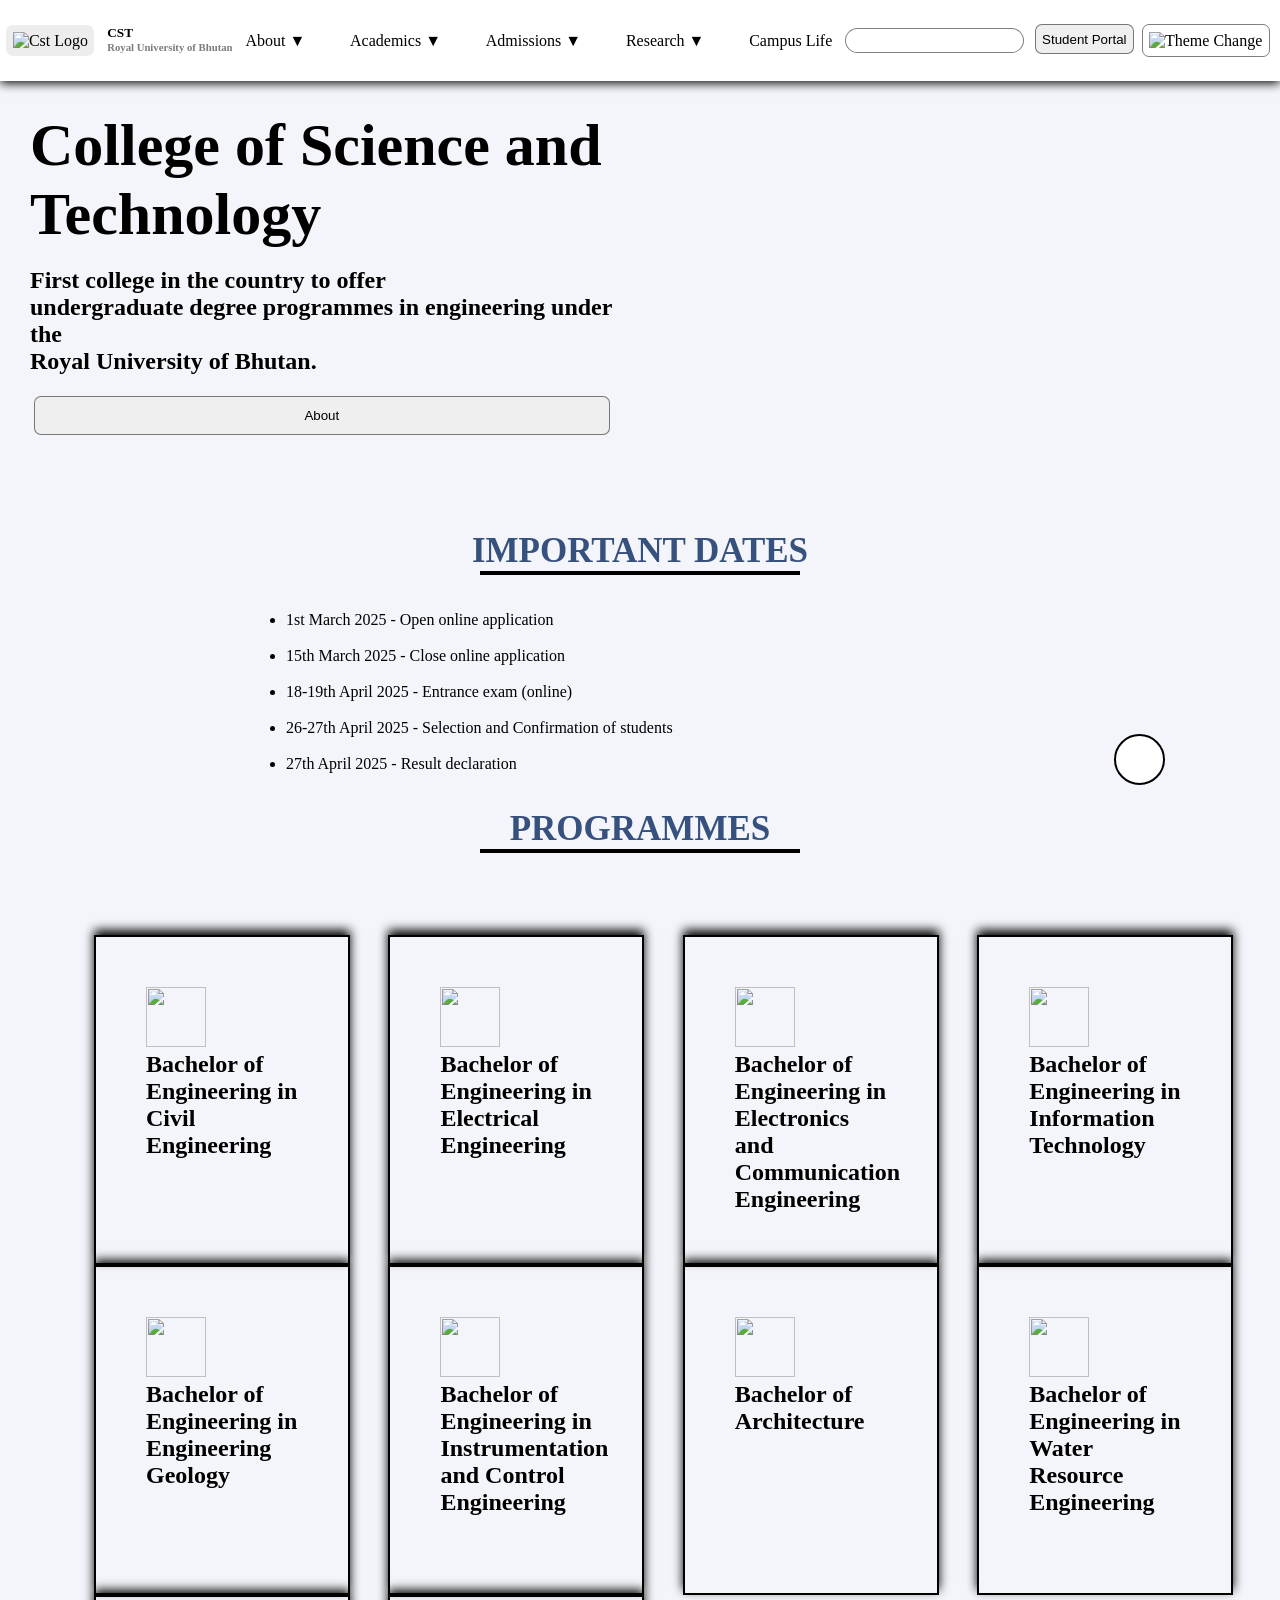
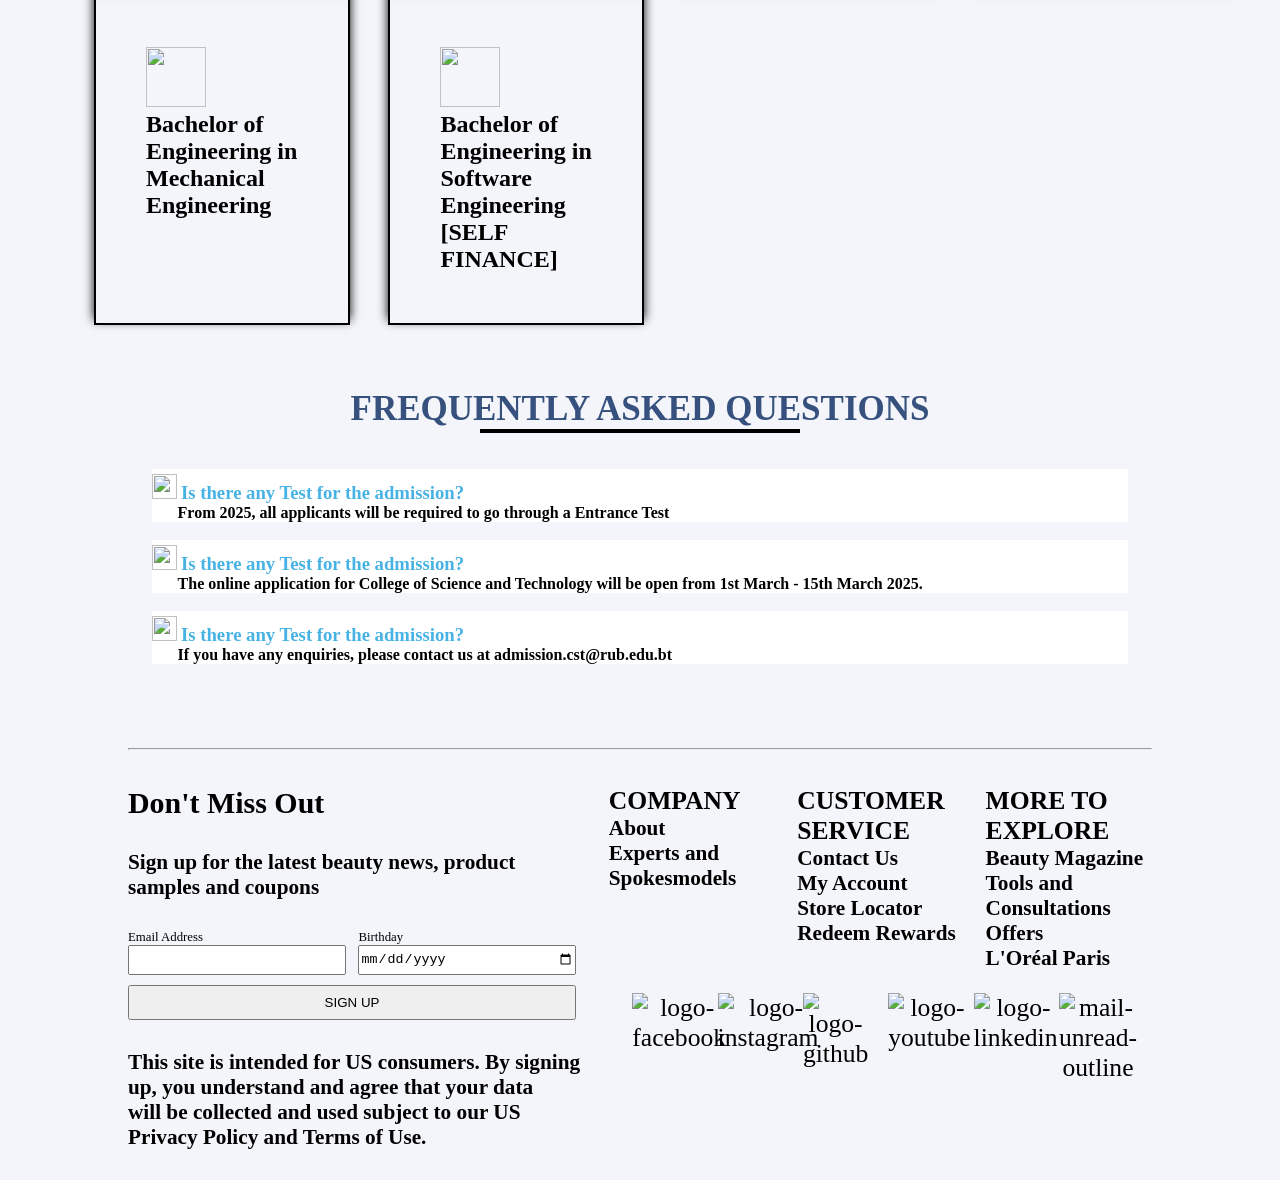
==== admission.html @ 6d9eb195 "added the admission html" ====
<!DOCTYPE html>
<html lang="en">
  <head>
    <meta charset="UTF-8" />
    <meta name="viewport" content="width=device-width, initial-scale=1.0" />
    <title>Admission</title>
    <link rel="stylesheet" href="style.css" />
    <link rel="icon" type="image/png" href="images/cstLogo-modified.png" />
  </head>
  <body style="background-color: #f3f5fa;">
    <header>
      <nav>
        <div id="logo-div">
          <a href="index.html"><img id="logo" src="Images/cstLogo-modified.png" alt="Cst Logo" /></a>
          <section>
            <h5>CST</h5>
            <h6 style="color: #7c7c7c">Royal University of Bhutan</h6>
          </section>
        </div>
        <ul class="nav-ul">
          <li id="About">
            <a href="About.html">About ▼</a>
            <div class="nav-dropdown About-drop">
              <div id="About-image">
                <h5>About CST</h5>
                <h6>
                  Learn about our history, mission, and vision for the future of
                  education in Bhutan.
                </h6>
              </div>
              <div class="About-text">
                <section>
                  <h6 style="color: black">Leadership</h6>
                  <p class="head-P">
                    Meet our dedicated Leadership team guiding the...
                  </p>
                </section>
                <section>
                  <h6 style="color: black">Campus</h6>
                  <p class="head-P">
                    Explore our beautiful campus nested in Himalayas...
                  </p>
                </section>
                <section>
                  <h6 style="color: black">Strategic Plan</h6>
                  <p class="head-P">
                    Discover our roadmap for academic excellence and...
                  </p>
                </section>
              </div>
            </div>
          </li>
          <li id="Academic">
            <a href="Academics.html">Academics ▼</a>
            <div class="nav-dropdown Academic-drop" style="padding: 1vw">
              <div>
                <section class="Academic-text">
                  <h6 style="color: black">Departments</h6>
                  <p class="head-P">
                    Explore our diverse academic departments and faculty.
                  </p>
                </section>
                <section class="Academic-text">
                  <h6 style="color: black">Academic Calendar</h6>
                  <p class="head-P">
                    View important dates and academic schedules
                  </p>
                </section>
                <section class="Academic-text">
                  <h6 style="color: black">Research Centers</h6>
                  <p class="head-P">
                    Discover our specialized research facilities and
                    initiatives.
                  </p>
                </section>
              </div>
              <div>
                <section class="Academic-text">
                  <h6 style="color: black">Programs</h6>
                  <p class="head-P">
                    Browse undergraduate and graduate degree programs.
                  </p>
                </section>
                <section class="Academic-text">
                  <h6 style="color: black">Library</h6>
                  <p class="head-P">
                    Access our extensive collection of resources and research
                    materials.
                  </p>
                </section>
                <section class="Academic-text">
                  <h6 style="color: black">International Programs</h6>
                  <p class="head-P">
                    Learn about global partnerships and exchange opportunities.
                  </p>
                </section>
              </div>
            </div>
          </li>
          <li id="Admission">
            <a href="Admission.html">Admissions ▼</a>
            <div class="nav-dropdown Admission-drop" style="padding: 1vw">
              <div>
                <section class="Academic-text">
                  <h6 style="color: black">Apply Now</h6>
                  <p class="head-P">
                    Start your application to join our academic community.
                  </p>
                </section>
                <section class="Academic-text">
                  <h6 style="color: black">Tuition & Fees</h6>
                  <p class="head-P">
                    Information about costs and payment options.
                  </p>
                </section>
                <section class="Academic-text">
                  <h6 style="color: black">International Students</h6>
                  <p class="head-P">
                    Resources for international applicants and students.
                  </p>
                </section>
              </div>
              <div>
                <section class="Academic-text">
                  <h6 style="color: black">Requirements</h6>
                  <p class="head-P">
                    Learn about admission criteria and documentation.
                  </p>
                </section>
                <section class="Academic-text">
                  <h6 style="color: black">Scholarships</h6>
                  <p class="head-P">
                    Explore financial aid opportunities and merit scholarships.
                  </p>
                </section>
                <section class="Academic-text">
                  <h6 style="color: black">Visit Campus</h6>
                  <p class="head-P">
                    Schedule a tour or attend an information session.
                  </p>
                </section>
              </div>
            </div>
          </li>
          <li id="Research">
            <a href="Research.html">Research ▼</a>
            <div class="nav-dropdown Research-drop" style="padding: 1vw">
              <div>
                <section class="Academic-text">
                  <h6 style="color: black">Research Areas</h6>
                  <p class="head-P">
                    Explore our diverse fields of research and innovation.
                  </p>
                </section>
                <section class="Academic-text">
                  <h6 style="color: black">Partnerships</h6>
                  <p class="head-P">
                    Learn about our collaborative research initiatives.
                  </p>
                </section>
                <section class="Academic-text">
                  <h6 style="color: black">Student Research</h6>
                  <p class="head-P">
                    Opportunities for students to engage in research projects
                  </p>
                </section>
              </div>
              <div>
                <section class="Academic-text">
                  <h6 style="color: black">Publications</h6>
                  <p class="head-P">
                    Browse recent publications and academic contributions.
                  </p>
                </section>
                <section class="Academic-text">
                  <h6 style="color: black">Research Facilities</h6>
                  <p class="head-P">
                    Discover our state-of-the-art laboratories and equipment.
                  </p>
                </section>
                <section class="Academic-text">
                  <h6 style="color: black">Research Ethics.</h6>
                  <p class="head-P">
                    Our commitment to ethical research practices.
                  </p>
                </section>
              </div>
            </div>
          </li>
          <li id="Campus">
            <a href="index.html#campus_life">Campus Life</a>
            <div class="nav-dropdown Campus-drop"></div>
          </li>
        </ul>
        <form action="https://www.google.com/search/" method="get">
          <input id="searchBar" type="search" name="q" />
        </form>
        <div id="nav-right">
          <a href="form.html"
          ><button class="side-button">Student Portal</button></a
        >          <details class="this side-button">
            <summary style="list-style: none">
              <img
                src="Images/sunny-outline.svg"
                alt="Theme Change"
                width="24px"
                height="20px"
              />
            </summary>
            <ul class="nav-right-ul">
              <li>fdfa</li>
              <li>fffff</li>
              <li>dddfdf</li>
            </ul>
          </details>
        </div>
      </nav>
    </header>
    <main style="margin-top: 6.3vw;">
      <div id="Admission-top">
        <div>
          <h1 style="font-size: 60px;">College of Science and Technology</h1>
          <br>
          <h2>First college in the country to offer<br> undergraduate degree programmes in engineering under the <br> Royal University of Bhutan.</h2>
          <br>
          <button class="side-button" style="width: 45vw; height: 3vw;">About</button>
        </div>
        <div id="Admission-image"></div>
      </div>
      <br><br>
      <div>
        <h1 style="font-size: 35px;text-align: center;color: #37517e;">
          IMPORTANT DATES
        </h1>
        <hr style="width: 320px; margin: 0 auto;border: 2px solid black;">
        <br>
        <br>
        <ul style="padding-left: 20vw;">
          <li>1st March 2025 - Open online application</li><br>
          <li>15th March 2025 - Close online application</li><br>
          <li>18-19th April 2025 - Entrance exam (online)</li><br>
          <li>26-27th April 2025 - Selection and Confirmation of students</li><br>
          <li>27th April 2025 - Result declaration</li>
        </ul>
      </div>
      <br><br>
      <div>
        <h1 style="font-size: 35px;text-align: center;color: #37517e;">
          PROGRAMMES
        </h1>
        <hr style="width: 320px; margin: 0 auto;border: 2px solid black;">
        <br>
        <div id="Department">
          <section>
            <img src="Images/buffer-svgrepo-com.svg" width="60px" height="60px" alt="">
            <h1>Bachelor of Engineering in Civil Engineering</h1>
          </section>
          <section>
            <img src="Images/buffer-svgrepo-com.svg" width="60px" height="60px" alt="">
            <h1>Bachelor of Engineering in Electrical Engineering</h1>
          </section>
          <section>
            <img src="Images/buffer-svgrepo-com.svg" width="60px" height="60px" alt="">
            <h1>Bachelor of Engineering in Electronics and Communication Engineering</h1>
          </section>
          <section>
            <img src="Images/buffer-svgrepo-com.svg" width="60px" height="60px" alt="">
            <h1>Bachelor of Engineering in Information Technology</h1>
          </section>
          <section>
            <img src="Images/buffer-svgrepo-com.svg" width="60px" height="60px" alt="">
            <h1>Bachelor of Engineering in Engineering Geology</h1>
          </section>
          <section>
            <img src="Images/buffer-svgrepo-com.svg" width="60px" height="60px" alt="">
            <h1>Bachelor of Engineering in Instrumentation and Control Engineering</h1>
          </section>
          <section>
            <img src="Images/buffer-svgrepo-com.svg" width="60px" height="60px" alt="">
            <h1>Bachelor of Architecture</h1>
          </section>
          <section>
            <img src="Images/buffer-svgrepo-com.svg" width="60px" height="60px" alt="">
            <h1>Bachelor of Engineering in Water Resource Engineering</h1>
          </section>
          <section>
            <img src="Images/buffer-svgrepo-com.svg" width="60px" height="60px" alt="">
            <h1>Bachelor of Engineering in Mechanical Engineering</h1>
          </section>
          <section>
            <img src="Images/buffer-svgrepo-com.svg" width="60px" height="60px" alt="">
            <h1>Bachelor of Engineering in Software Engineering [SELF FINANCE]</h1>
          </section>
        </div>
      </div>
      <div id="FAQ">
        <h1 style="font-size: 35px;text-align: center;color: #37517e;">
          FREQUENTLY ASKED QUESTIONS
        </h1>
        <hr style="width: 320px; margin: 0 auto;border: 2px solid black;">
        <br><br>
        <section style="width: 80%;margin: 0 auto;">
          <div style="background-color: white;">
            <img style="margin-top: 5px;" src="Images/question-circle-svgrepo-com.svg" width="25px" height="25px"  alt="">
            <h3 style="display: inline;color: #47b2e4;">Is there any Test for the admission?</h3>
            <h4 style="padding-left: 2vw;">From 2025, all applicants will be required to go through a Entrance Test</h4>
          </div>
          <br>
          <div style="background-color: white;">
            <img style="margin-top: 5px;"  src="Images/question-circle-svgrepo-com.svg" width="25px" height="25px"  alt="">
            <h3 style="display: inline;color: #47b2e4;">Is there any Test for the admission?</h3>
            <h4 style="padding-left: 2vw;">The online application for College of Science and Technology will be open from 1st March - 15th March 2025.</h4>
          </div>
          <br>
          <div style="background-color: white;">
            <img style="margin-top: 5px;"  src="Images/question-circle-svgrepo-com.svg" width="25px" height="25px"  alt="">
            <h3 style="display: inline;color: #47b2e4;">Is there any Test for the admission?</h3>
            <h4 style="padding-left: 2vw;">If you have any enquiries, please contact us at admission.cst@rub.edu.bt</h4>
          </div>
        </section>
      </div>
    </main>
    <footer>
        <br /><br /><br />
        <hr style="margin: 0 auto" />
        <br /><br />
  
        <!-- cta section -->
  
        <div id="cta">
          <section id="sign">
            <h3>Don't Miss Out</h3>
            <br />
            <h5>
              Sign up for the latest beauty news, product samples and coupons
            </h5>
            <br />
            <form id="footer-form" action="\journals" method="post">
              <section>
                <label for="Email">Email Address</label><br />
                <input type="email" id="Email" />
              </section>
              <section>
                <label for="birthday">Birthday</label><br />
                <input type="date" id="birthday" />
              </section>
              <input id="sub" type="submit" value="SIGN UP" />
            </form>
            <br />
            <h5>
              This site is intended for US consumers. By signing up, you
              understand and agree that your data <br />
              will be collected and used subject to our US Privacy Policy and
              Terms of Use.
            </h5>
            <br />
            <section></section>
          </section>
          <section class="other-footer">
            <h4>COMPANY</h4>
            <h5>About</h5>
            <h5>Experts and Spokesmodels</h5>
          </section>
          <section class="other-footer">
            <h4>CUSTOMER SERVICE</h4>
            <h5>Contact Us</h5>
            <h5>My Account</h5>
            <h5>Store Locator</h5>
            <h5>Redeem Rewards</h5>
          </section>
          <section class="other-footer">
            <h4>MORE TO EXPLORE</h4>
            <h5>Beauty Magazine</h5>
            <h5>Tools and Consultations</h5>
            <h5>Offers</h5>
            <h5>L'Oréal Paris</h5>
          </section>
          <section id="cta-link">
            <ul class="bottom_ul">
              <li>
                <a
                  href="https://www.facebook.com/profile.php?id=100089239116629"
                  target="_blank"
                  ><img src="Images/logo-facebook.svg" alt="logo-facebook"
                /></a>
              </li>
              <li>
                <a
                  href="https://www.instagram.com/chetan.timsina/"
                  target="_blank"
                  ><img src="Images/logo-instagram.svg" alt="logo-instagram"
                /></a>
              </li>
              <li>
                <a href="https://github.com/User01944" target="_blank"
                  ><img src="Images/logo-github.svg" alt="logo-github"
                /></a>
              </li>
              <li>
                <a href="https://www.youtube.com/@CodeInFocus" target="_blank"
                  ><img src="Images/logo-youtube (1).svg" alt="logo-youtube"
                /></a>
              </li>
              <li>
                <a href="https://www.linkedin.com/" target="_blank"
                  ><img src="Images/logo-linkedin.svg" alt="logo-linkedin"
                /></a>
              </li>
              <li>
                <a href="mailto: chetantimsina01944@gmail.com"
                  ><img
                    src="Images/mail-unread-outline.svg"
                    alt="mail-unread-outline"
                /></a>
              </li>
            </ul>
          </section>
        </div>
      </footer>
      <a style="color: black" href="#logo">
        <div id="up">
          <img
            src="Images/chevron-up-outline.svg"
            alt=""
            width="60%"
            style="padding-top: 8px"
          /></div
      ></a>
      <script
        src="https://cdn.jsdelivr.net/npm/bootstrap@5.3.3/dist/js/bootstrap.bundle.min.js"
        integrity="sha384-YvpcrYf0tY3lHB60NNkmXc5s9fDVZLESaAA55NDzOxhy9GkcIdslK1eN7N6jIeHz"
        crossorigin="anonymous"
      ></script>
      <script
        type="module"
        src="https://unpkg.com/ionicons@7.1.0/dist/ionicons/ionicons.esm.js"
      ></script>
      <script
        nomodule
        src="https://unpkg.com/ionicons@7.1.0/dist/ionicons/ionicons.js"
      ></script>
    </body>
  </html>  
  </body>
</html>
---- style.css ----
/* ------------------------------------ Global Styles ------------------------------------ */
* {
  margin: 0;
  padding: 0;
  box-sizing: border-box;
}
html,
body {
  width: 100%;
  height: 100%;
}
nav {
  display: flex;
  justify-content: space-evenly;
  align-items: center;
  padding: vw;
  position: fixed;
  top: 0px;
  width: 100%;
  z-index: 2;
  background-color: #fff;
  box-shadow: 0 2px 10px black;
}
a {
  text-decoration: none;
  color: black;
  font-weight: 500;
}
main {
  padding: 30px;
}
/* ----------------------------------- Component Styles ----------------------------------- */
/* ---------header --------- */
#logo-div {
  display: flex;
}
#logo {
  width: 4vw;
  height: 4vw;
  padding: 0.5vw;
  background-color: #ededed;
  border-radius: 7px;
  margin-right: 1vw;
}
.nav-ul {
  display: flex;
  gap: 2.5vw;
  list-style: none;
  margin-top: 2vw;
}
.nav-ul li {
  padding: 0.5vw;
  font-size: 1em;
  border-bottom: 25px solid white;
}
.nav-ul li:hover {
  border-radius: 7px;
  background-color: #ededed;
}
#searchBar {
  padding: 0.3vw;
  padding-left: 0.8vw;
  width: 14vw;
  border-radius: 4vw;
  border: 1px solid rgba(0, 0, 0, 0.5);
}
.side-button {
  padding: 0.5vw;
  margin: 0.3vw;
  border-radius: 7px;
  border: 1px solid rgba(0, 0, 0, 0.5);
  position: relative;
}
.nav-dropdown {
  width: 32vw;
  background-color: white;
  position: fixed;
  top: 6.5vw;
  left: 25vw;
  height: 23vw;
  color: white;
  display: flex;
  border-radius: 8px;
  box-shadow: 0 0 10px black;
}
#nav-right {
  display: flex;
}
.nav-right-ul {
  position: absolute;
  list-style: none;
  position: absolute;
  top: 2.5rem;
  left: -2.6rem;
  background-color: #b4b1b1;
  text-align: left;
}
#About-image {
  background-image: url(Images/about-me.jpeg);
  background-size: cover;
  background-repeat: no-repeat;
  height: 21vw;
  width: 25vw;
  margin: 1vw;
  border-radius: 6px;
  display: flex;
  flex-direction: column;
  justify-content: flex-end;
  padding: 0.8vw;
  box-shadow: inset 1px -100px 10px black, inset 1px 3px 5px black;
}
.About-text {
  padding: 0.8vw 1vw;
}
.Academic-text {
  padding: 0px 1vw;
}
.head-P {
  color: #7c7c7c;
  font-size: 0.9em;
}
.About-drop,
.Academic-drop,
.Admission-drop,
.Research-drop,
.Campus-drop {
  transition: 0.3s ease-out;
  opacity: 0;
  z-index: 0;
}
.Campus-drop {
  z-index: 1;
  top: 7vw;
}
#About:hover .About-drop {
  cursor: pointer;
  opacity: 1;
  z-index: 2;
}
#Academic:hover .Academic-drop {
  cursor: pointer;
  opacity: 1;
  z-index: 2;
}
#Admission:hover .Admission-drop {
  cursor: pointer;
  opacity: 1;
  z-index: 2;
}
#Research:hover .Research-drop {
  cursor: pointer;
  opacity: 1;
  z-index: 2;
}
.Campus-drop:hover {
  cursor: pointer;
}

/* ------------------ Header Second ------------------ */
#carouselExampleIndicators {
  position: relative;
  margin-top: 6.3vw;
}

#Hover-element {
  position: absolute;
  top: 7vw;
  color: white;
  left: 10vw;
  background-color: rgba(0, 0, 0, 0.5);
  padding: 1vw;
  border-radius: 0.5em;
}
#hover-button {
  padding: 0.5vw;
  width: 16vw;
  background-color: #1f1f1f;
  border-radius: 5px;
  color: white;
}
.leftright {
  background-color: black;
  box-shadow: 0 0 10px black;
  border-radius: 50%;
  padding: 0.3vw;
}
.stats-icon {
  width: 4vw;
  height: 4vw;
  border-radius: 50%;
  background-color: #b4b1b1;
  padding: 0.5vw;
  border: 2px solid black;
  box-shadow: 4px 4px 3px black;
}
.stats {
  display: flex;
  justify-content: space-around;
  margin-top: 6vw;
}
.stats-inner-section {
  display: flex;
  flex-direction: column;
  align-items: center;
  gap: 1vw;
  justify-content: center;
  width: 17vw;
  height: 17vw;
  border-top-right-radius: 5vw;
  border-bottom-left-radius: 5vw;
  border: 2px solid black;
  transform: skew(-10deg);
  animation: appear linear;
  animation-timeline: view();
  animation-range: entry 0% cover 40%;
}
.stats-inner-section:hover {
  box-shadow: 0 0 10px black;
  scale: 1.1;
}
.container {
  display: flex;
  margin: 0;
  gap: 1vw;
  margin-left: 10px;
}
.container > section {
  border: 2px solid rgba(0, 0, 0, 0.486);
  border-radius: 5px;
}
.container-text {
  padding: 1.5vw;
}
.container-button {
  width: 90%;
  border: 2px solid rgba(0, 0, 0, 0.486);
  height: 3vw;
  border-radius: 5px;
}
#container-1 {
  background-image: url(Images/container_image1.jpeg);
  background-size: cover;
  background-repeat: no-repeat;
  height: 150px;
  width: 290px;
}
#container-2 {
  background-image: url(Images/container_image2.jpeg);
  background-size: cover;
  background-repeat: no-repeat;
  height: 150px;
  width: 290px;
}
#container-3 {
  background-image: url(Images/container_image3.jpeg);
  background-size: cover;
  background-repeat: no-repeat;
  height: 150px;
  width: 290px;
}
#container-4 {
  background-image: url(Images/container_image4.jpeg);
  background-size: cover;
  background-repeat: no-repeat;
  height: 150px;
  width: 290px;
}
#container-5 {
  background-image: url(Images/r1.jpeg);
  background-size: cover;
  background-repeat: no-repeat;
  height: 200px;
  width: 350px;
}
#container-6 {
  background-image: url(Images/r2.jpeg);
  background-size: cover;
  background-repeat: no-repeat;
  height: 200px;
  width: 370px;
}
#container-7 {
  background-image: url(Images/r3.jpg);
  background-size: cover;
  background-repeat: no-repeat;
  height: 200px;
  width: 370px;
}
#research-image {
  background-image: url(Images/research.jpeg);
  background-size: cover;
  background-repeat: no-repeat;
  width: 90%;
  border-radius: 0.5vw;
  box-shadow: 0 0 4px black;
}
#research-container {
  display: flex;
}
#research-stat-area {
  display: flex;
  gap: 2.5vw;
  text-align: center;
}
.research-stats {
  padding: 0.8vw 2vw;
  box-shadow: 0 0 1px black;
  border-radius: 0.5vw;
}
#research-button {
  background-color: #1f1f1f;
  padding: 0.8vw;
  color: white;
  border-radius: 4px;
}
#comment-logo {
  width: 4vw;
  height: 4vw;
  background-color: #ededed;
  border-radius: 50%;
  margin-right: 1vw;
}
.comment-container {
  display: flex;
  justify-content: space-around;
  gap: 5vw;
  padding: 5vw;
}
.comment-container > section {
  border: 2px solid black;
  padding: 3vw;
}
#logo-comment {
  display: flex;
  padding: 1vw;
  /* background-color: #b4b1b1; */
}
#image-display {
  width: 85vw;
  height: 35vw;
  display: grid;
  grid-template-columns: repeat(3, 1fr);
  grid-template-rows: repeat(2, 1fr);
  grid-template-areas: "item1   item3   item4" "item2   item3   item5";
  gap: 1vw;
  margin-left: 60px;
}
#mainImage1 {
  background-image: url(Images/n1.png);
  background-size: cover;
  background-repeat: no-repeat;
  border-radius: 3px;
  box-shadow: 0 0 10px black;
  border: 2px solid black;
  grid-area: item1;
  animation: appear linear;
  animation-timeline: view();
  animation-range: entry 0;
}
#mainImage2 {
  background-image: url(Images/n3.jpg);
  background-size: cover;
  background-repeat: no-repeat;
  border-radius: 3px;
  box-shadow: 0 0 10px black;
  border: 2px solid black;
  grid-area: item2;
  animation: appear linear;
  animation-timeline: view();
  animation-range: entry 0;
}

#mainImage3 {
  background-image: url(Images/n2.png);
  background-size: cover;
  background-repeat: no-repeat;
  border-radius: 3px;
  box-shadow: 0 0 10px black;
  border: 2px solid black;
  background-position: center;
  grid-area: item3;
  animation: appear linear;
  animation-timeline: view();
  animation-range: entry 0;
}
#mainImage4 {
  background-image: url(Images/n4.jpg);
  background-size: cover;
  background-repeat: no-repeat;
  border-radius: 3px;
  box-shadow: 0 0 10px black;
  border: 2px solid black;
  grid-area: item4;
  animation: appear linear;
  animation-timeline: view();
  animation-range: entry 0;
}
#mainImage5 {
  background-image: url(Images/n5.jpg);
  background-size: cover;
  background-repeat: no-repeat;
  border-radius: 3px;
  box-shadow: 0 0 10px black;
  border: 2px solid black;
  grid-area: item5;
  animation: appear linear;
  animation-timeline: view();
  animation-range: entry 0;
}
footer {
  width: 80%;
  margin: 0 auto;
}
#cta {
  display: grid;
  width: 80vw;
  grid-template-columns: repeat(4, 1fr);
  grid-template-rows: repeat(2, 1fr);
  gap: 20px;
  font-size: 2vw;
}
#footer-form {
  display: grid;
  grid-template-rows: repeat(2, 1fr);
  grid-template-columns: repeat(2, 1fr);
  font-size: 0.5em;
}
#sub {
  grid-column: 1/3;
  height: 35px;
  width: 35vw;
  margin-top: 10px;
  color: black;
}
#birthday {
  grid-column: 2/3;
  color: black;
  width: 17vw;
  height: 30px;
}
#Email {
  grid-column: 1/2;
  color: black;
  width: 17vw;
  height: 30px;
}
#sign {
  width: 36vw;
  grid-column: 1/3;
  grid-row: 1/3;
}
#up {
  width: 4vw;
  height: 4vw;
  border: 2px solid black;
  border-radius: 50px;
  background-color: white;
  position: fixed;
  bottom: 9vw;
  right: 9vw;
  text-align: center;
}
.other-footer {
  width: 13vw;
  grid-row: 1/2;
}
#cta-link {
  text-align: center;
  width: 40vw;
  grid-row: 2/3;
  grid-column: 3/6;
}
.bottom_ul {
  display: flex;
  justify-content: space-around;
  list-style: none;
}
.bottom_ul li {
  width: 3vw;
}
/* --------------------------admission */
#Admission-top {
  display: flex;
}
#Admission-image {
  width: 100%;
  height: 30vw;
  background-image: url(Images/admissionImage.jpg);
  position: relative;
  animation: moveUpDown 1s ease-in-out 0s infinite alternate;
}
@keyframes moveUpDown {
  from {
    top: 0px;
  }
  to {
    top: 20px;
  }
}
#Department {
  display: grid;
  grid-template-columns: repeat(4, 1fr);
  grid-template-rows: repeat(3, 1fr);
  width: 100%;
  padding: 5vw;
  column-gap: 3vw;
}
#Department > section {
  border: 2px solid black;
  padding: 50px;
  box-shadow: 0 -5px 10px black;
  transition: all 1s none 0s;
  width: 20vw;
  animation: appear linear;
  animation-timeline: view();
  animation-range: entry 0;
}
#Department > section:hover {
  transform: translate(0, -10px);
  color: #47b2e4;
}
#FAQ {
  animation: appear linear;
  animation-timeline: view();
  animation-range: entry 0;
}
@keyframes appear {
  from {
    opacity: 0;
    scale: 0.5;
  }
  to {
    opacity: 1;
    scale: 1;
  }
}
/* ------------------------------About */
/* From Uiverse.io by vamsidevendrakumar */
.card {
  width: 600px;
  height: 400px;
  perspective: 5000px;
}

.card-inner {
  width: 100%;
  height: 100%;
  position: relative;
  transform-style: preserve-3d;
  transition: transform 0.999s;
}
.card-image {
  width: 100%;
  height: 100%;
  background-image: url(Images/cst_campus.jpg);
  background-size: cover;
  background-repeat: no-repeat;
  border: 2px solid white;
}

.card:hover .card-inner {
  transform: rotateY(180deg);
}

.card-front,
.card-back {
  position: absolute;
  width: 100%;
  height: 100%;
  backface-visibility: hidden;
}

.card-front {
  background-color: #6a2c70;
  color: #fff;
  display: flex;
  align-items: center;
  border: 10px solid rgb(0, 0, 0);
  border-radius: 10px;
  justify-content: center;
  font-size: 24px;
  transform: rotateY(0deg);
}

.card-back {
  background-color: rgba(0, 0, 0, 0.521);
  color: #fff;
  display: flex;
  align-items: center;
  border: 10px solid black;
  padding: 30px;
  border-radius: 10px;
  justify-content: center;
  font-size: 24px;
  transform: rotateY(180deg);
}
#about-container {
  display: flex;
  justify-content: center;
}
/* From Uiverse.io by RodolpheANDRIEUX */
.cube-container {
  width: 200px;
  height: 200px;
  perspective: 800px;
  margin: 50px auto;
  transition: 0.8s ease-out;
}

.cube-container:hover {
  transform: scale(2);
}

.cube {
  position: relative;
  width: 100%;
  height: 100%;
  transform-style: preserve-3d;
  animation: rotate 8s infinite linear;
}

.face {
  --french: linear-gradient(
      to right,
      #0000ff,
      #ffffff,
      #ffffff,
      #ffffff,
      #ff0000
    )
    1;
  position: absolute;
  width: 200px;
  height: 200px;
  color: white;
  font-size: 18px;
  text-align: center;
  line-height: 200px;
  background: #000000cc;
  border: 2px solid;
  border-image: var(--french);
}

.front {
  transform: translateZ(100px);
  background-image: url(Images/n1.png);
  background-size: cover;
  background-repeat: no-repeat;
  background-position: center;
}

.back {
  transform: rotateY(180deg) translateZ(100px);
  background-image: url(Images/n2.png);
  background-size: cover;
  background-repeat: no-repeat;
  background-position: center;
}

.right {
  transform: rotateY(90deg) translateZ(100px);
  background-image: url(Images/n3.jpg);
  background-size: cover;
  background-repeat: no-repeat;
  background-position: center;
}

.left {
  transform: rotateY(-90deg) translateZ(100px);
  background-image: url(Images/n4.jpg);
  background-size: cover;
  background-repeat: no-repeat;
  background-position: center;
}

.top {
  transform: rotateX(90deg) translateZ(100px);
  background-image: url(Images/n5.jpg);
  background-size: cover;
  background-repeat: no-repeat;
  background-position: center;
}

.bottom {
  transform: rotateX(-90deg) translateZ(100px);
  background-image: url(Images/r3.jpg);
  background-size: cover;
  background-repeat: no-repeat;
  background-position: center;
}

@keyframes rotate {
  0% {
    transform: rotateX(0) rotateY(0) rotateZ(0);
  }

  100% {
    transform: rotateX(360deg) rotateY(360deg) rotateZ(360deg);
  }
}
#video {
  display: flex;
  justify-content: space-around;
  align-items: center;
  gap: 2em;
  margin-left: 7vw;
}
/* -------------------------------------------- */
.Vm {
  background-image: url(Images/vm.jpeg);
  background-size: contain;
  width: 30vw;
  height: 18vw;
}

/* ------------------------------------------- */
.video-container {
  position: relative;
  width: 100%;
  height: 100vh;
  overflow: hidden;
}
.video-container iframe {
  position: absolute;
  top: 0;
  left: 0;
  width: 100%;
  height: 100%;
  pointer-events: none;
}
table {
  width: 90%;
  border-collapse: collapse;
  margin: 0 auto;
}
th,
td {
  border: 1px solid black;
  padding: 10px;
  text-align: left;
}
th {
  background-color: #f2f2f2;
}
.hits {
  background-color: blue;
  color: white;
  padding: 5px 6px;
  border-radius: 5px;
  font-weight: bold;
}
td a {
  color: #0000ff;
}
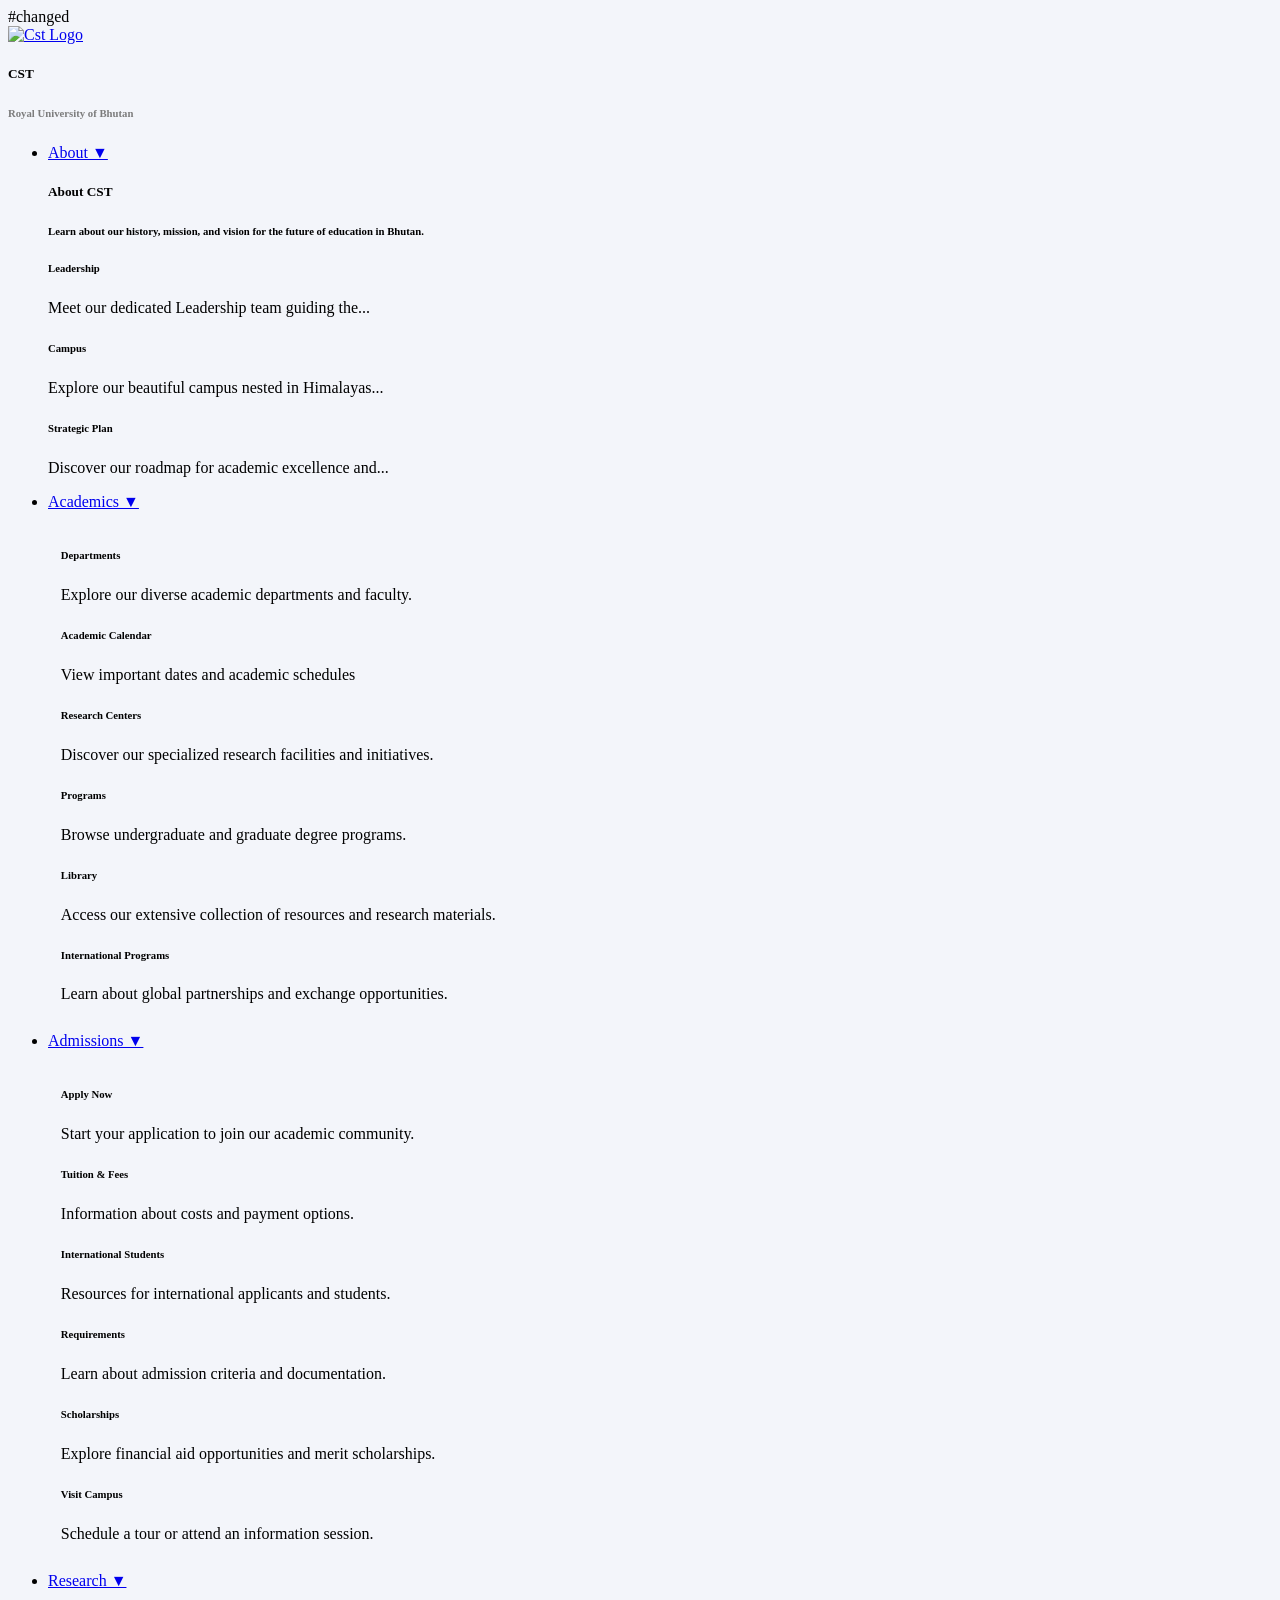
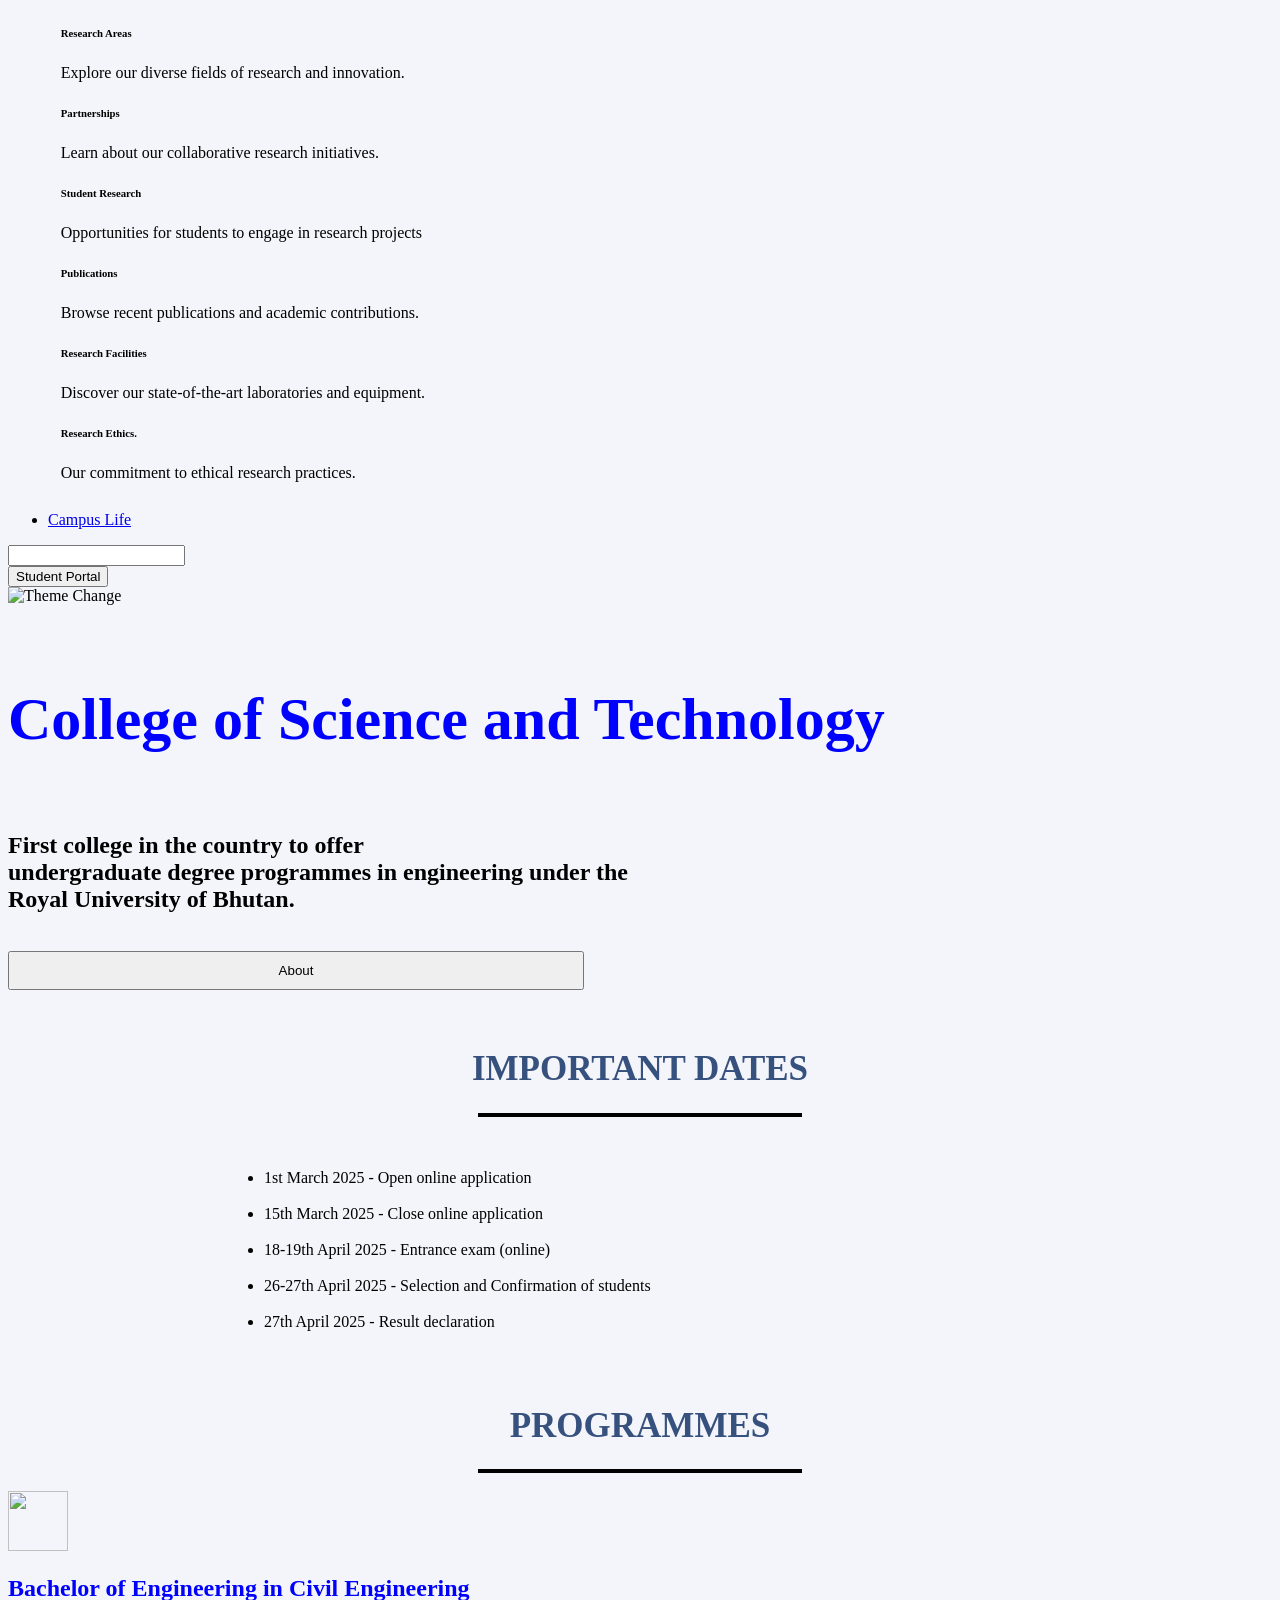
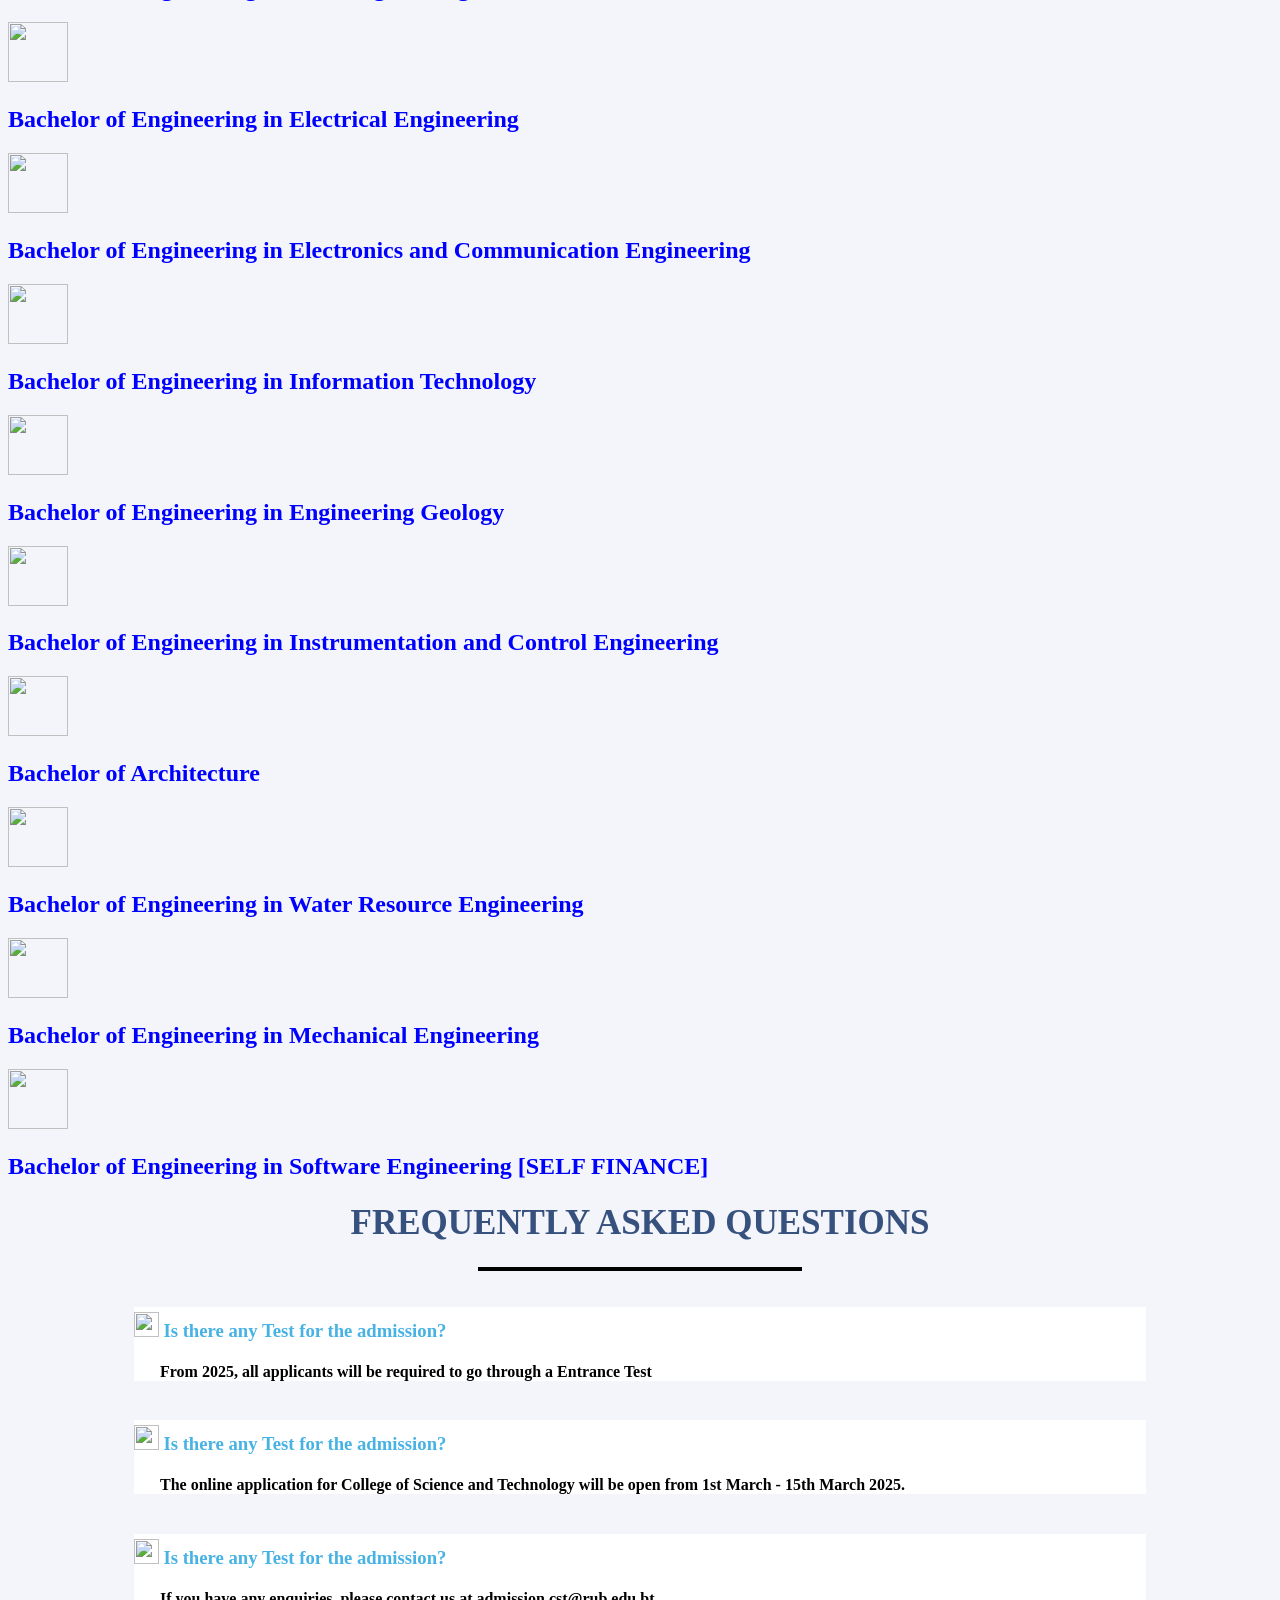
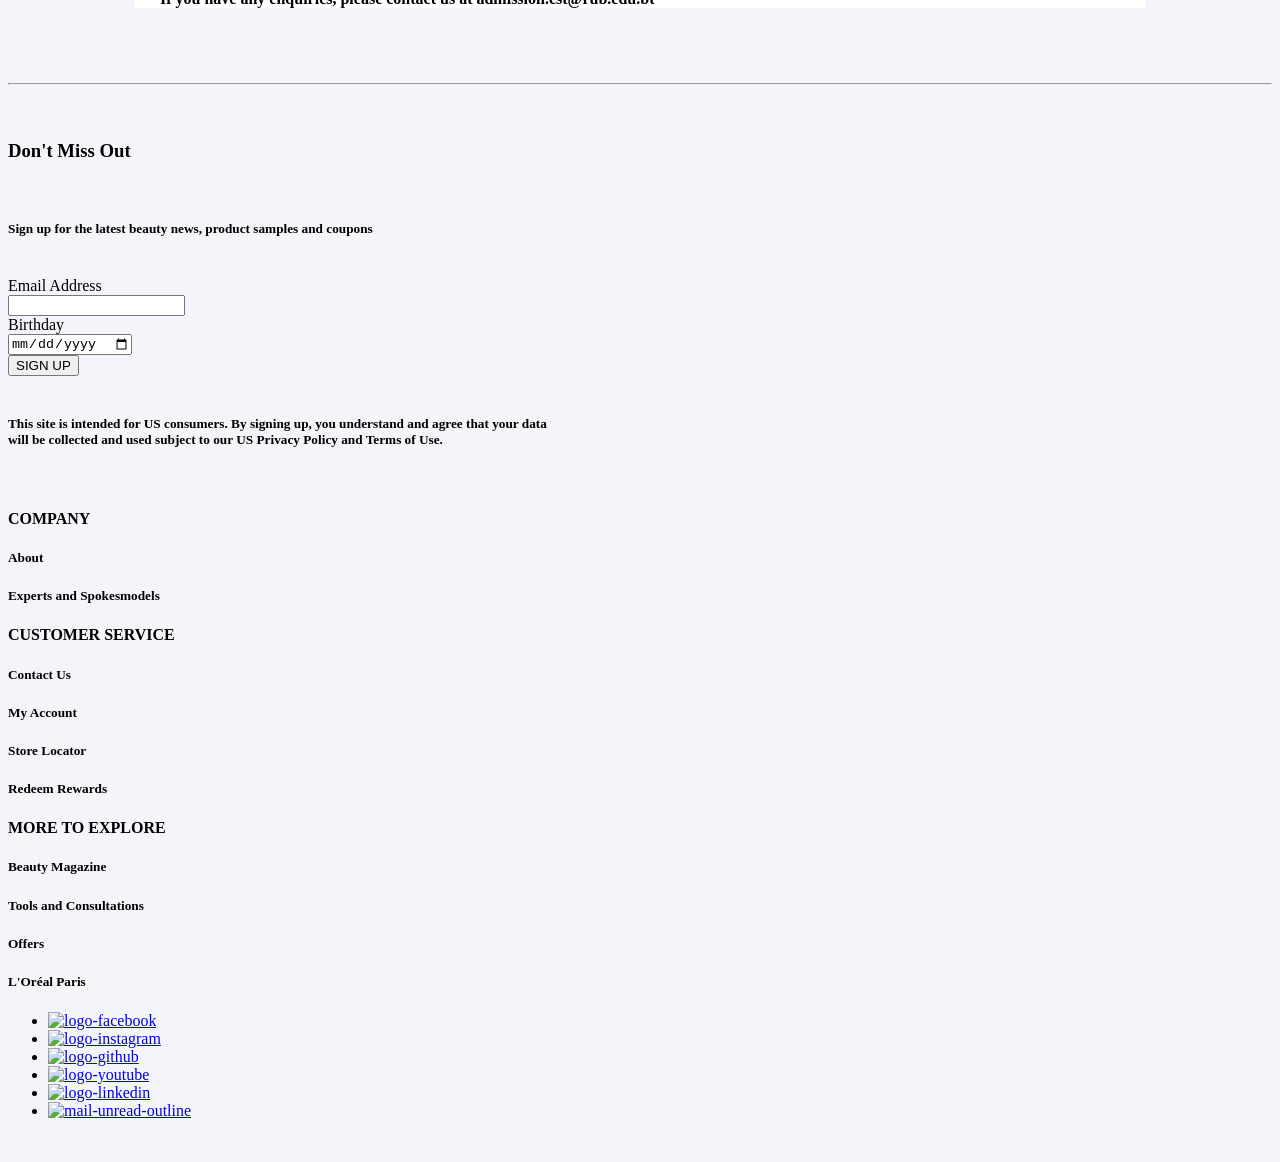
==== commit 5e1fc0b8: "changed" ====
--- a/admission.html
+++ b/admission.html
@@ -10,6 +10,7 @@
   <body style="background-color: #f3f5fa;">
     <header>
       <nav>
+        #changed
         <div id="logo-div">
           <a href="index.html"><img id="logo" src="Images/cstLogo-modified.png" alt="Cst Logo" /></a>
           <section>
--- a/style.css
+++ b/style.css
@@ -1,754 +1,6 @@
-/* ------------------------------------ Global Styles ------------------------------------ */
-* {
-  margin: 0;
-  padding: 0;
-  box-sizing: border-box;
+h1{
+    color: blue;
 }
-html,
-body {
-  width: 100%;
-  height: 100%;
-}
-nav {
-  display: flex;
-  justify-content: space-evenly;
-  align-items: center;
-  padding: vw;
-  position: fixed;
-  top: 0px;
-  width: 100%;
-  z-index: 2;
-  background-color: #fff;
-  box-shadow: 0 2px 10px black;
-}
-a {
-  text-decoration: none;
-  color: black;
-  font-weight: 500;
-}
-main {
-  padding: 30px;
-}
-/* ----------------------------------- Component Styles ----------------------------------- */
-/* ---------header --------- */
-#logo-div {
-  display: flex;
-}
-#logo {
-  width: 4vw;
-  height: 4vw;
-  padding: 0.5vw;
-  background-color: #ededed;
-  border-radius: 7px;
-  margin-right: 1vw;
-}
-.nav-ul {
-  display: flex;
-  gap: 2.5vw;
-  list-style: none;
-  margin-top: 2vw;
-}
-.nav-ul li {
-  padding: 0.5vw;
-  font-size: 1em;
-  border-bottom: 25px solid white;
-}
-.nav-ul li:hover {
-  border-radius: 7px;
-  background-color: #ededed;
-}
-#searchBar {
-  padding: 0.3vw;
-  padding-left: 0.8vw;
-  width: 14vw;
-  border-radius: 4vw;
-  border: 1px solid rgba(0, 0, 0, 0.5);
-}
-.side-button {
-  padding: 0.5vw;
-  margin: 0.3vw;
-  border-radius: 7px;
-  border: 1px solid rgba(0, 0, 0, 0.5);
-  position: relative;
-}
-.nav-dropdown {
-  width: 32vw;
-  background-color: white;
-  position: fixed;
-  top: 6.5vw;
-  left: 25vw;
-  height: 23vw;
-  color: white;
-  display: flex;
-  border-radius: 8px;
-  box-shadow: 0 0 10px black;
-}
-#nav-right {
-  display: flex;
-}
-.nav-right-ul {
-  position: absolute;
-  list-style: none;
-  position: absolute;
-  top: 2.5rem;
-  left: -2.6rem;
-  background-color: #b4b1b1;
-  text-align: left;
-}
-#About-image {
-  background-image: url(Images/about-me.jpeg);
-  background-size: cover;
-  background-repeat: no-repeat;
-  height: 21vw;
-  width: 25vw;
-  margin: 1vw;
-  border-radius: 6px;
-  display: flex;
-  flex-direction: column;
-  justify-content: flex-end;
-  padding: 0.8vw;
-  box-shadow: inset 1px -100px 10px black, inset 1px 3px 5px black;
-}
-.About-text {
-  padding: 0.8vw 1vw;
-}
-.Academic-text {
-  padding: 0px 1vw;
-}
-.head-P {
-  color: #7c7c7c;
-  font-size: 0.9em;
-}
-.About-drop,
-.Academic-drop,
-.Admission-drop,
-.Research-drop,
-.Campus-drop {
-  transition: 0.3s ease-out;
-  opacity: 0;
-  z-index: 0;
-}
-.Campus-drop {
-  z-index: 1;
-  top: 7vw;
-}
-#About:hover .About-drop {
-  cursor: pointer;
-  opacity: 1;
-  z-index: 2;
-}
-#Academic:hover .Academic-drop {
-  cursor: pointer;
-  opacity: 1;
-  z-index: 2;
-}
-#Admission:hover .Admission-drop {
-  cursor: pointer;
-  opacity: 1;
-  z-index: 2;
-}
-#Research:hover .Research-drop {
-  cursor: pointer;
-  opacity: 1;
-  z-index: 2;
-}
-.Campus-drop:hover {
-  cursor: pointer;
-}
-
-/* ------------------ Header Second ------------------ */
-#carouselExampleIndicators {
-  position: relative;
-  margin-top: 6.3vw;
-}
-
-#Hover-element {
-  position: absolute;
-  top: 7vw;
-  color: white;
-  left: 10vw;
-  background-color: rgba(0, 0, 0, 0.5);
-  padding: 1vw;
-  border-radius: 0.5em;
-}
-#hover-button {
-  padding: 0.5vw;
-  width: 16vw;
-  background-color: #1f1f1f;
-  border-radius: 5px;
-  color: white;
-}
-.leftright {
-  background-color: black;
-  box-shadow: 0 0 10px black;
-  border-radius: 50%;
-  padding: 0.3vw;
-}
-.stats-icon {
-  width: 4vw;
-  height: 4vw;
-  border-radius: 50%;
-  background-color: #b4b1b1;
-  padding: 0.5vw;
-  border: 2px solid black;
-  box-shadow: 4px 4px 3px black;
-}
-.stats {
-  display: flex;
-  justify-content: space-around;
-  margin-top: 6vw;
-}
-.stats-inner-section {
-  display: flex;
-  flex-direction: column;
-  align-items: center;
-  gap: 1vw;
-  justify-content: center;
-  width: 17vw;
-  height: 17vw;
-  border-top-right-radius: 5vw;
-  border-bottom-left-radius: 5vw;
-  border: 2px solid black;
-  transform: skew(-10deg);
-  animation: appear linear;
-  animation-timeline: view();
-  animation-range: entry 0% cover 40%;
-}
-.stats-inner-section:hover {
-  box-shadow: 0 0 10px black;
-  scale: 1.1;
-}
-.container {
-  display: flex;
-  margin: 0;
-  gap: 1vw;
-  margin-left: 10px;
-}
-.container > section {
-  border: 2px solid rgba(0, 0, 0, 0.486);
-  border-radius: 5px;
-}
-.container-text {
-  padding: 1.5vw;
-}
-.container-button {
-  width: 90%;
-  border: 2px solid rgba(0, 0, 0, 0.486);
-  height: 3vw;
-  border-radius: 5px;
-}
-#container-1 {
-  background-image: url(Images/container_image1.jpeg);
-  background-size: cover;
-  background-repeat: no-repeat;
-  height: 150px;
-  width: 290px;
-}
-#container-2 {
-  background-image: url(Images/container_image2.jpeg);
-  background-size: cover;
-  background-repeat: no-repeat;
-  height: 150px;
-  width: 290px;
-}
-#container-3 {
-  background-image: url(Images/container_image3.jpeg);
-  background-size: cover;
-  background-repeat: no-repeat;
-  height: 150px;
-  width: 290px;
-}
-#container-4 {
-  background-image: url(Images/container_image4.jpeg);
-  background-size: cover;
-  background-repeat: no-repeat;
-  height: 150px;
-  width: 290px;
-}
-#container-5 {
-  background-image: url(Images/r1.jpeg);
-  background-size: cover;
-  background-repeat: no-repeat;
-  height: 200px;
-  width: 350px;
-}
-#container-6 {
-  background-image: url(Images/r2.jpeg);
-  background-size: cover;
-  background-repeat: no-repeat;
-  height: 200px;
-  width: 370px;
-}
-#container-7 {
-  background-image: url(Images/r3.jpg);
-  background-size: cover;
-  background-repeat: no-repeat;
-  height: 200px;
-  width: 370px;
-}
-#research-image {
-  background-image: url(Images/research.jpeg);
-  background-size: cover;
-  background-repeat: no-repeat;
-  width: 90%;
-  border-radius: 0.5vw;
-  box-shadow: 0 0 4px black;
-}
-#research-container {
-  display: flex;
-}
-#research-stat-area {
-  display: flex;
-  gap: 2.5vw;
-  text-align: center;
-}
-.research-stats {
-  padding: 0.8vw 2vw;
-  box-shadow: 0 0 1px black;
-  border-radius: 0.5vw;
-}
-#research-button {
-  background-color: #1f1f1f;
-  padding: 0.8vw;
-  color: white;
-  border-radius: 4px;
-}
-#comment-logo {
-  width: 4vw;
-  height: 4vw;
-  background-color: #ededed;
-  border-radius: 50%;
-  margin-right: 1vw;
-}
-.comment-container {
-  display: flex;
-  justify-content: space-around;
-  gap: 5vw;
-  padding: 5vw;
-}
-.comment-container > section {
-  border: 2px solid black;
-  padding: 3vw;
-}
-#logo-comment {
-  display: flex;
-  padding: 1vw;
-  /* background-color: #b4b1b1; */
-}
-#image-display {
-  width: 85vw;
-  height: 35vw;
-  display: grid;
-  grid-template-columns: repeat(3, 1fr);
-  grid-template-rows: repeat(2, 1fr);
-  grid-template-areas: "item1   item3   item4" "item2   item3   item5";
-  gap: 1vw;
-  margin-left: 60px;
-}
-#mainImage1 {
-  background-image: url(Images/n1.png);
-  background-size: cover;
-  background-repeat: no-repeat;
-  border-radius: 3px;
-  box-shadow: 0 0 10px black;
-  border: 2px solid black;
-  grid-area: item1;
-  animation: appear linear;
-  animation-timeline: view();
-  animation-range: entry 0;
-}
-#mainImage2 {
-  background-image: url(Images/n3.jpg);
-  background-size: cover;
-  background-repeat: no-repeat;
-  border-radius: 3px;
-  box-shadow: 0 0 10px black;
-  border: 2px solid black;
-  grid-area: item2;
-  animation: appear linear;
-  animation-timeline: view();
-  animation-range: entry 0;
-}
-
-#mainImage3 {
-  background-image: url(Images/n2.png);
-  background-size: cover;
-  background-repeat: no-repeat;
-  border-radius: 3px;
-  box-shadow: 0 0 10px black;
-  border: 2px solid black;
-  background-position: center;
-  grid-area: item3;
-  animation: appear linear;
-  animation-timeline: view();
-  animation-range: entry 0;
-}
-#mainImage4 {
-  background-image: url(Images/n4.jpg);
-  background-size: cover;
-  background-repeat: no-repeat;
-  border-radius: 3px;
-  box-shadow: 0 0 10px black;
-  border: 2px solid black;
-  grid-area: item4;
-  animation: appear linear;
-  animation-timeline: view();
-  animation-range: entry 0;
-}
-#mainImage5 {
-  background-image: url(Images/n5.jpg);
-  background-size: cover;
-  background-repeat: no-repeat;
-  border-radius: 3px;
-  box-shadow: 0 0 10px black;
-  border: 2px solid black;
-  grid-area: item5;
-  animation: appear linear;
-  animation-timeline: view();
-  animation-range: entry 0;
-}
-footer {
-  width: 80%;
-  margin: 0 auto;
-}
-#cta {
-  display: grid;
-  width: 80vw;
-  grid-template-columns: repeat(4, 1fr);
-  grid-template-rows: repeat(2, 1fr);
-  gap: 20px;
-  font-size: 2vw;
-}
-#footer-form {
-  display: grid;
-  grid-template-rows: repeat(2, 1fr);
-  grid-template-columns: repeat(2, 1fr);
-  font-size: 0.5em;
-}
-#sub {
-  grid-column: 1/3;
-  height: 35px;
-  width: 35vw;
-  margin-top: 10px;
-  color: black;
-}
-#birthday {
-  grid-column: 2/3;
-  color: black;
-  width: 17vw;
-  height: 30px;
-}
-#Email {
-  grid-column: 1/2;
-  color: black;
-  width: 17vw;
-  height: 30px;
-}
-#sign {
-  width: 36vw;
-  grid-column: 1/3;
-  grid-row: 1/3;
-}
-#up {
-  width: 4vw;
-  height: 4vw;
-  border: 2px solid black;
-  border-radius: 50px;
-  background-color: white;
-  position: fixed;
-  bottom: 9vw;
-  right: 9vw;
-  text-align: center;
-}
-.other-footer {
-  width: 13vw;
-  grid-row: 1/2;
-}
-#cta-link {
-  text-align: center;
-  width: 40vw;
-  grid-row: 2/3;
-  grid-column: 3/6;
-}
-.bottom_ul {
-  display: flex;
-  justify-content: space-around;
-  list-style: none;
-}
-.bottom_ul li {
-  width: 3vw;
-}
-/* --------------------------admission */
-#Admission-top {
-  display: flex;
-}
-#Admission-image {
-  width: 100%;
-  height: 30vw;
-  background-image: url(Images/admissionImage.jpg);
-  position: relative;
-  animation: moveUpDown 1s ease-in-out 0s infinite alternate;
-}
-@keyframes moveUpDown {
-  from {
-    top: 0px;
-  }
-  to {
-    top: 20px;
-  }
-}
-#Department {
-  display: grid;
-  grid-template-columns: repeat(4, 1fr);
-  grid-template-rows: repeat(3, 1fr);
-  width: 100%;
-  padding: 5vw;
-  column-gap: 3vw;
-}
-#Department > section {
-  border: 2px solid black;
-  padding: 50px;
-  box-shadow: 0 -5px 10px black;
-  transition: all 1s none 0s;
-  width: 20vw;
-  animation: appear linear;
-  animation-timeline: view();
-  animation-range: entry 0;
-}
-#Department > section:hover {
-  transform: translate(0, -10px);
-  color: #47b2e4;
-}
-#FAQ {
-  animation: appear linear;
-  animation-timeline: view();
-  animation-range: entry 0;
-}
-@keyframes appear {
-  from {
-    opacity: 0;
-    scale: 0.5;
-  }
-  to {
-    opacity: 1;
-    scale: 1;
-  }
-}
-/* ------------------------------About */
-/* From Uiverse.io by vamsidevendrakumar */
-.card {
-  width: 600px;
-  height: 400px;
-  perspective: 5000px;
-}
-
-.card-inner {
-  width: 100%;
-  height: 100%;
-  position: relative;
-  transform-style: preserve-3d;
-  transition: transform 0.999s;
-}
-.card-image {
-  width: 100%;
-  height: 100%;
-  background-image: url(Images/cst_campus.jpg);
-  background-size: cover;
-  background-repeat: no-repeat;
-  border: 2px solid white;
-}
-
-.card:hover .card-inner {
-  transform: rotateY(180deg);
-}
-
-.card-front,
-.card-back {
-  position: absolute;
-  width: 100%;
-  height: 100%;
-  backface-visibility: hidden;
-}
-
-.card-front {
-  background-color: #6a2c70;
-  color: #fff;
-  display: flex;
-  align-items: center;
-  border: 10px solid rgb(0, 0, 0);
-  border-radius: 10px;
-  justify-content: center;
-  font-size: 24px;
-  transform: rotateY(0deg);
-}
-
-.card-back {
-  background-color: rgba(0, 0, 0, 0.521);
-  color: #fff;
-  display: flex;
-  align-items: center;
-  border: 10px solid black;
-  padding: 30px;
-  border-radius: 10px;
-  justify-content: center;
-  font-size: 24px;
-  transform: rotateY(180deg);
-}
-#about-container {
-  display: flex;
-  justify-content: center;
-}
-/* From Uiverse.io by RodolpheANDRIEUX */
-.cube-container {
-  width: 200px;
-  height: 200px;
-  perspective: 800px;
-  margin: 50px auto;
-  transition: 0.8s ease-out;
-}
-
-.cube-container:hover {
-  transform: scale(2);
-}
-
-.cube {
-  position: relative;
-  width: 100%;
-  height: 100%;
-  transform-style: preserve-3d;
-  animation: rotate 8s infinite linear;
-}
-
-.face {
-  --french: linear-gradient(
-      to right,
-      #0000ff,
-      #ffffff,
-      #ffffff,
-      #ffffff,
-      #ff0000
-    )
-    1;
-  position: absolute;
-  width: 200px;
-  height: 200px;
-  color: white;
-  font-size: 18px;
-  text-align: center;
-  line-height: 200px;
-  background: #000000cc;
-  border: 2px solid;
-  border-image: var(--french);
-}
-
-.front {
-  transform: translateZ(100px);
-  background-image: url(Images/n1.png);
-  background-size: cover;
-  background-repeat: no-repeat;
-  background-position: center;
-}
-
-.back {
-  transform: rotateY(180deg) translateZ(100px);
-  background-image: url(Images/n2.png);
-  background-size: cover;
-  background-repeat: no-repeat;
-  background-position: center;
-}
-
-.right {
-  transform: rotateY(90deg) translateZ(100px);
-  background-image: url(Images/n3.jpg);
-  background-size: cover;
-  background-repeat: no-repeat;
-  background-position: center;
-}
-
-.left {
-  transform: rotateY(-90deg) translateZ(100px);
-  background-image: url(Images/n4.jpg);
-  background-size: cover;
-  background-repeat: no-repeat;
-  background-position: center;
-}
-
-.top {
-  transform: rotateX(90deg) translateZ(100px);
-  background-image: url(Images/n5.jpg);
-  background-size: cover;
-  background-repeat: no-repeat;
-  background-position: center;
-}
-
-.bottom {
-  transform: rotateX(-90deg) translateZ(100px);
-  background-image: url(Images/r3.jpg);
-  background-size: cover;
-  background-repeat: no-repeat;
-  background-position: center;
-}
-
-@keyframes rotate {
-  0% {
-    transform: rotateX(0) rotateY(0) rotateZ(0);
-  }
-
-  100% {
-    transform: rotateX(360deg) rotateY(360deg) rotateZ(360deg);
-  }
-}
-#video {
-  display: flex;
-  justify-content: space-around;
-  align-items: center;
-  gap: 2em;
-  margin-left: 7vw;
-}
-/* -------------------------------------------- */
-.Vm {
-  background-image: url(Images/vm.jpeg);
-  background-size: contain;
-  width: 30vw;
-  height: 18vw;
-}
-
-/* ------------------------------------------- */
-.video-container {
-  position: relative;
-  width: 100%;
-  height: 100vh;
-  overflow: hidden;
-}
-.video-container iframe {
-  position: absolute;
-  top: 0;
-  left: 0;
-  width: 100%;
-  height: 100%;
-  pointer-events: none;
-}
-table {
-  width: 90%;
-  border-collapse: collapse;
-  margin: 0 auto;
-}
-th,
-td {
-  border: 1px solid black;
-  padding: 10px;
-  text-align: left;
-}
-th {
-  background-color: #f2f2f2;
-}
-.hits {
-  background-color: blue;
-  color: white;
-  padding: 5px 6px;
-  border-radius: 5px;
-  font-weight: bold;
-}
-td a {
-  color: #0000ff;
+.about{
+    color: red;
 }
